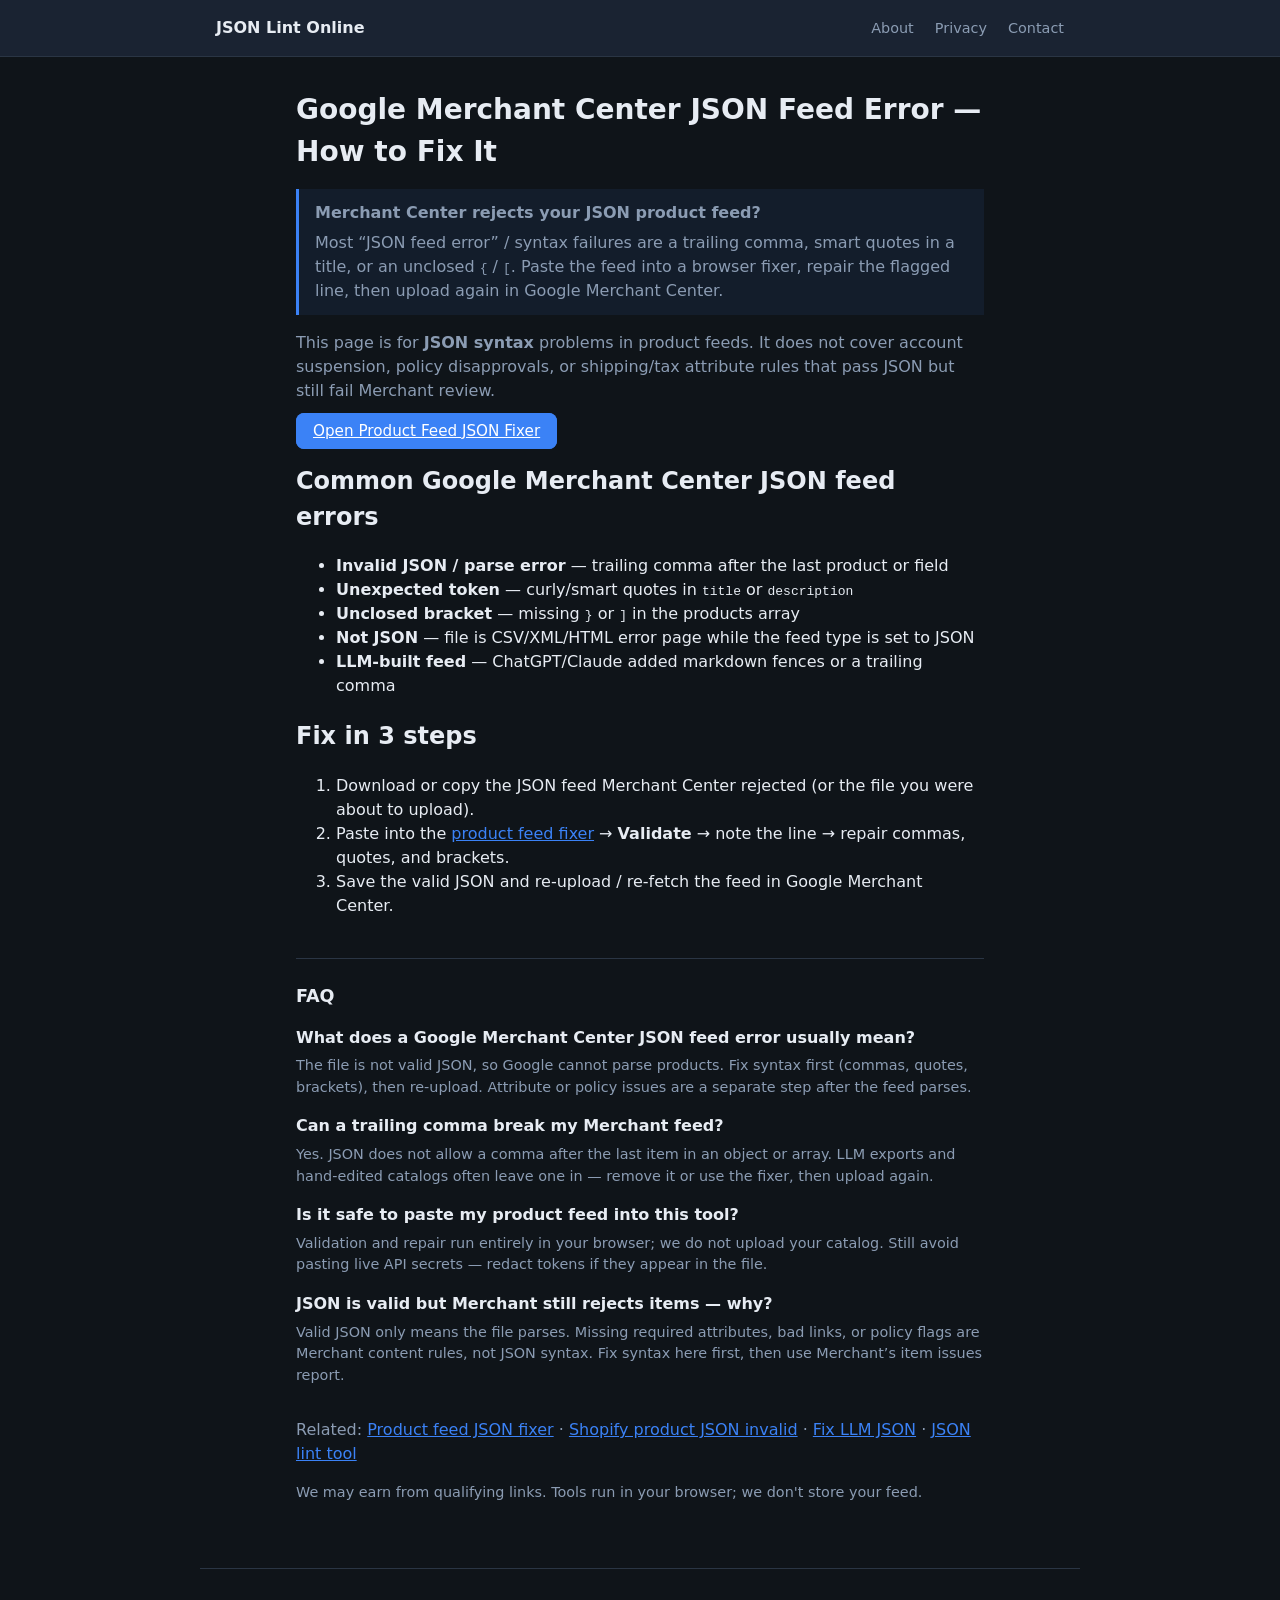
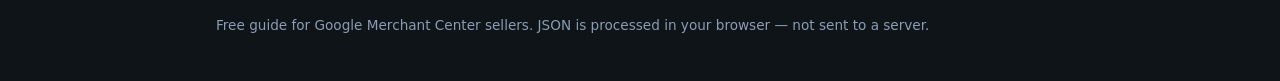
==== google-merchant-feed-json-error.html @ 8bc49a72 "ship W5 google-merchant-feed-json-error + A2 trailing-comma FAQ Co-authored-by: Cursor <cursoragent@" ====
<!DOCTYPE html>
<html lang="en">
  <head>
    <meta charset="UTF-8" />
    <script async src="https://www.googletagmanager.com/gtag/js?id=G-WXPLZ9SQD4"></script>
    <script>
      window.dataLayer = window.dataLayer || [];
      function gtag() {
        dataLayer.push(arguments);
      }
      gtag("js", new Date());
      gtag("config", "G-WXPLZ9SQD4");
    </script>
    <meta name="viewport" content="width=device-width, initial-scale=1.0" />
    <title>Google Merchant Center JSON Feed Error — Fix Syntax &amp; Re-upload</title>
    <meta
      name="description"
      content="Google Merchant Center JSON feed error? Fix trailing commas, smart quotes, and invalid JSON in your browser, then re-upload. Covers common Merchant feed parse failures. No upload."
    />
    <link rel="canonical" href="https://site1-jsonlint.pages.dev/google-merchant-feed-json-error" />
    <link rel="stylesheet" href="/style.css" />
  </head>
  <body>
    <header class="site-header">
      <div class="wrap">
        <a class="brand" href="/">JSON Lint Online</a>
        <nav>
          <a href="/about.html">About</a>
          <a href="/privacy.html">Privacy</a>
          <a href="/contact.html">Contact</a>
        </nav>
      </div>
    </header>

    <main class="page-main wrap">
      <h1>Google Merchant Center JSON Feed Error — How to Fix It</h1>
      <div class="snippet-answer">
        <p><strong>Merchant Center rejects your JSON product feed?</strong></p>
        <p>
          Most “JSON feed error” / syntax failures are a trailing comma, smart quotes in a title, or an unclosed
          <code>{</code> / <code>[</code>. Paste the feed into a browser fixer, repair the flagged line, then upload
          again in Google Merchant Center.
        </p>
      </div>
      <p class="lead">
        This page is for <strong>JSON syntax</strong> problems in product feeds. It does not cover account suspension,
        policy disapprovals, or shipping/tax attribute rules that pass JSON but still fail Merchant review.
      </p>

      <p>
        <a href="/product-feed-json" class="btn primary">Open Product Feed JSON Fixer</a>
      </p>

      <h2>Common Google Merchant Center JSON feed errors</h2>
      <ul>
        <li><strong>Invalid JSON / parse error</strong> — trailing comma after the last product or field</li>
        <li><strong>Unexpected token</strong> — curly/smart quotes in <code>title</code> or <code>description</code></li>
        <li><strong>Unclosed bracket</strong> — missing <code>}</code> or <code>]</code> in the products array</li>
        <li><strong>Not JSON</strong> — file is CSV/XML/HTML error page while the feed type is set to JSON</li>
        <li><strong>LLM-built feed</strong> — ChatGPT/Claude added markdown fences or a trailing comma</li>
      </ul>

      <h2>Fix in 3 steps</h2>
      <ol>
        <li>Download or copy the JSON feed Merchant Center rejected (or the file you were about to upload).</li>
        <li>
          Paste into the <a href="/product-feed-json">product feed fixer</a> → <strong>Validate</strong> → note the
          line → repair commas, quotes, and brackets.
        </li>
        <li>Save the valid JSON and re-upload / re-fetch the feed in Google Merchant Center.</li>
      </ol>

      <section class="faq" aria-labelledby="faq-heading">
        <h2 id="faq-heading">FAQ</h2>
        <dl>
          <dt>What does a Google Merchant Center JSON feed error usually mean?</dt>
          <dd>
            The file is not valid JSON, so Google cannot parse products. Fix syntax first (commas, quotes, brackets),
            then re-upload. Attribute or policy issues are a separate step after the feed parses.
          </dd>
          <dt>Can a trailing comma break my Merchant feed?</dt>
          <dd>
            Yes. JSON does not allow a comma after the last item in an object or array. LLM exports and hand-edited
            catalogs often leave one in — remove it or use the fixer, then upload again.
          </dd>
          <dt>Is it safe to paste my product feed into this tool?</dt>
          <dd>
            Validation and repair run entirely in your browser; we do not upload your catalog. Still avoid pasting live
            API secrets — redact tokens if they appear in the file.
          </dd>
          <dt>JSON is valid but Merchant still rejects items — why?</dt>
          <dd>
            Valid JSON only means the file parses. Missing required attributes, bad links, or policy flags are Merchant
            content rules, not JSON syntax. Fix syntax here first, then use Merchant’s item issues report.
          </dd>
        </dl>
      </section>

      <p class="lead" style="margin-top: 2rem">
        Related:
        <a href="/product-feed-json">Product feed JSON fixer</a>
        ·
        <a href="/shopify-product-json-invalid">Shopify product JSON invalid</a>
        ·
        <a href="/json-repair">Fix LLM JSON</a>
        ·
        <a href="/">JSON lint tool</a>
      </p>
      <p class="lead" style="font-size: 0.9rem; color: var(--muted)">
        We may earn from qualifying links. Tools run in your browser; we don&apos;t store your feed.
      </p>
    </main>

    <footer class="site-footer wrap">
      <p>Free guide for Google Merchant Center sellers. JSON is processed in your browser — not sent to a server.</p>
    </footer>
  </body>
</html>
---- style.css ----
:root {
  --bg: #0f1419;
  --surface: #1a2332;
  --text: #e7ecf3;
  --muted: #8b9cb3;
  --accent: #3b82f6;
  --ok: #22c55e;
  --err: #f87171;
  --border: #2a3544;
  --font: "Segoe UI", system-ui, sans-serif;
  --mono: ui-monospace, "Cascadia Code", Consolas, monospace;
}

* {
  box-sizing: border-box;
}

body {
  margin: 0;
  font-family: var(--font);
  background: var(--bg);
  color: var(--text);
  line-height: 1.5;
}

.wrap {
  max-width: 880px;
  margin: 0 auto;
  padding: 0 1rem;
}

.site-header {
  border-bottom: 1px solid var(--border);
  background: var(--surface);
}

.site-header .wrap {
  display: flex;
  align-items: center;
  justify-content: space-between;
  min-height: 56px;
}

.brand {
  color: var(--text);
  font-weight: 700;
  text-decoration: none;
}

nav a {
  color: var(--muted);
  text-decoration: none;
  margin-left: 1rem;
  font-size: 0.9rem;
}

nav a:hover {
  color: var(--text);
}

main {
  padding: 2rem 1rem 3rem;
}

h1 {
  margin: 0 0 0.5rem;
  font-size: 1.75rem;
}

.lead {
  color: var(--muted);
  margin: 0 0 1rem;
}

.snippet-answer {
  margin: 0 0 1rem;
  padding: 0.75rem 1rem;
  border-left: 3px solid var(--accent);
  background: color-mix(in srgb, var(--accent) 8%, var(--bg));
}

.snippet-answer p {
  margin: 0;
}

.snippet-answer p + p {
  margin-top: 0.35rem;
  color: var(--muted);
}

.examples {
  display: flex;
  align-items: center;
  gap: 0.5rem;
  flex-wrap: wrap;
  margin-bottom: 1rem;
}

.examples-label {
  font-size: 0.85rem;
  color: var(--muted);
}

.btn.example {
  font-size: 0.85rem;
  padding: 0.35rem 0.75rem;
  border-color: color-mix(in srgb, var(--accent) 40%, var(--border));
  color: color-mix(in srgb, var(--accent) 80%, var(--text));
}

.btn.example:hover {
  border-color: var(--accent);
  color: var(--text);
}

.btn.example.active {
  border-color: var(--accent);
  background: color-mix(in srgb, var(--accent) 15%, var(--surface));
}

.toolbar {
  display: flex;
  gap: 0.5rem;
  flex-wrap: wrap;
  margin-bottom: 1rem;
}

.btn {
  border: 1px solid var(--border);
  background: var(--surface);
  color: var(--text);
  padding: 0.5rem 1rem;
  border-radius: 8px;
  cursor: pointer;
  font-size: 0.95rem;
}

.btn.primary {
  background: var(--accent);
  border-color: var(--accent);
  color: #fff;
}

.btn.ghost {
  background: transparent;
}

.label {
  display: block;
  font-size: 0.85rem;
  color: var(--muted);
  margin: 0.75rem 0 0.35rem;
}

textarea,
#output {
  width: 100%;
  min-height: 220px;
  padding: 1rem;
  border-radius: 10px;
  border: 1px solid var(--border);
  background: var(--surface);
  color: var(--text);
  font-family: var(--mono);
  font-size: 0.9rem;
  line-height: 1.45;
}

#output {
  white-space: pre-wrap;
  overflow: auto;
}

#output.ok {
  border-color: color-mix(in srgb, var(--ok) 50%, var(--border));
}

#output.err {
  border-color: color-mix(in srgb, var(--err) 50%, var(--border));
  color: #fecaca;
}

.site-footer {
  padding: 2rem 1rem;
  border-top: 1px solid var(--border);
  color: var(--muted);
  font-size: 0.85rem;
}

.faq {
  margin-top: 2.5rem;
  padding-top: 1.5rem;
  border-top: 1px solid var(--border);
}

.faq h2 {
  font-size: 1.1rem;
  margin: 0 0 1rem;
}

.faq dl {
  margin: 0;
}

.faq dt {
  font-weight: 600;
  margin-top: 1rem;
}

.faq dt:first-of-type {
  margin-top: 0;
}

.faq dd {
  margin: 0.35rem 0 0;
  color: var(--muted);
  font-size: 0.9rem;
}

.faq ul {
  margin: 0;
  padding-left: 1.25rem;
  color: var(--muted);
  font-size: 0.9rem;
}

.faq ul li + li {
  margin-top: 0.35rem;
}

.faq h2 + h2 {
  margin-top: 1.5rem;
}

.page-main {
  padding: 2rem 1rem 3rem;
  max-width: 720px;
  margin: 0 auto;
}

.page-main h1 {
  margin-bottom: 1rem;
}

.page-main p {
  color: var(--muted);
}

.page-main a {
  color: var(--accent);
}
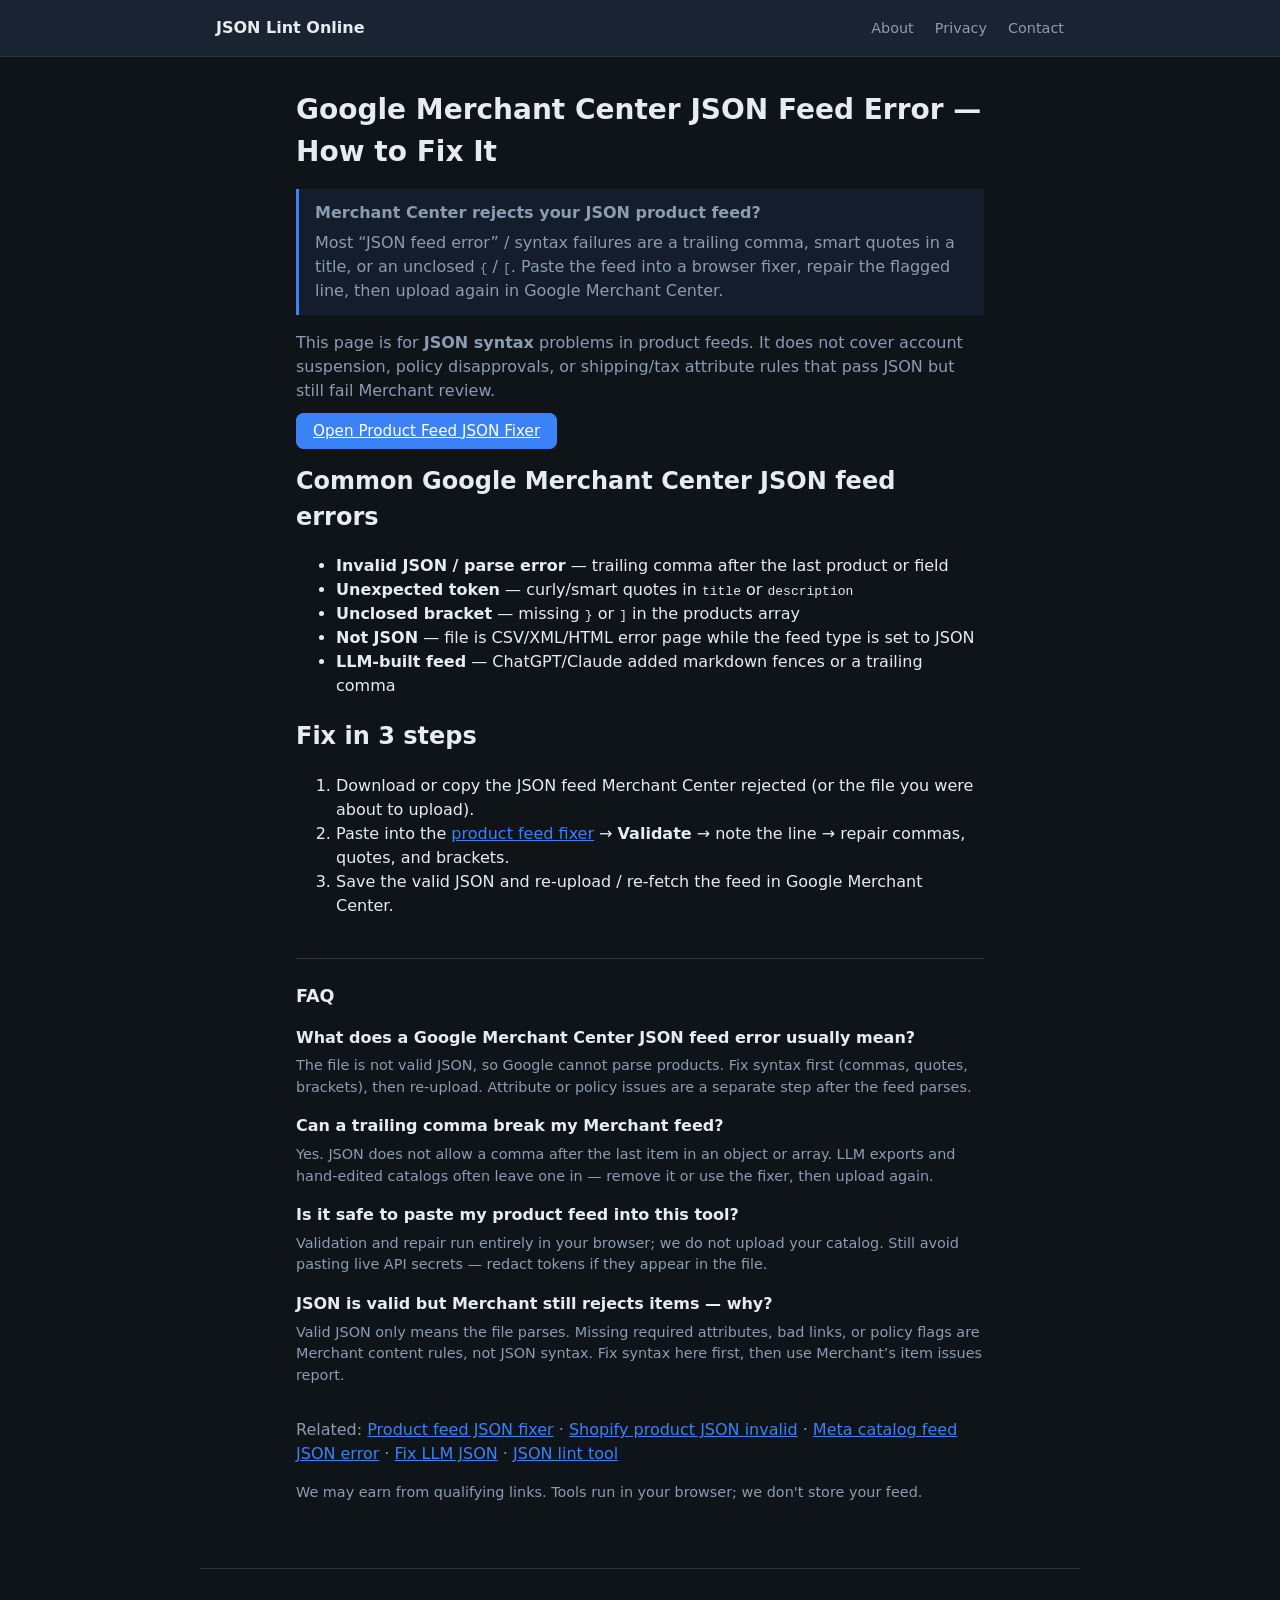
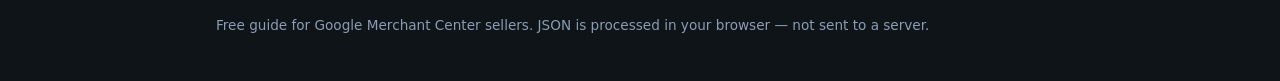
==== commit a52fcfd8: "Ship W7 meta catalog feed JSON error page Co-authored-by: Cursor <cursoragent@cursor.com>" ====
--- a/google-merchant-feed-json-error.html
+++ b/google-merchant-feed-json-error.html
@@ -102,6 +102,8 @@
         ·
         <a href="/shopify-product-json-invalid">Shopify product JSON invalid</a>
         ·
+        <a href="/meta-catalog-feed-json">Meta catalog feed JSON error</a>
+        ·
         <a href="/json-repair">Fix LLM JSON</a>
         ·
         <a href="/">JSON lint tool</a>
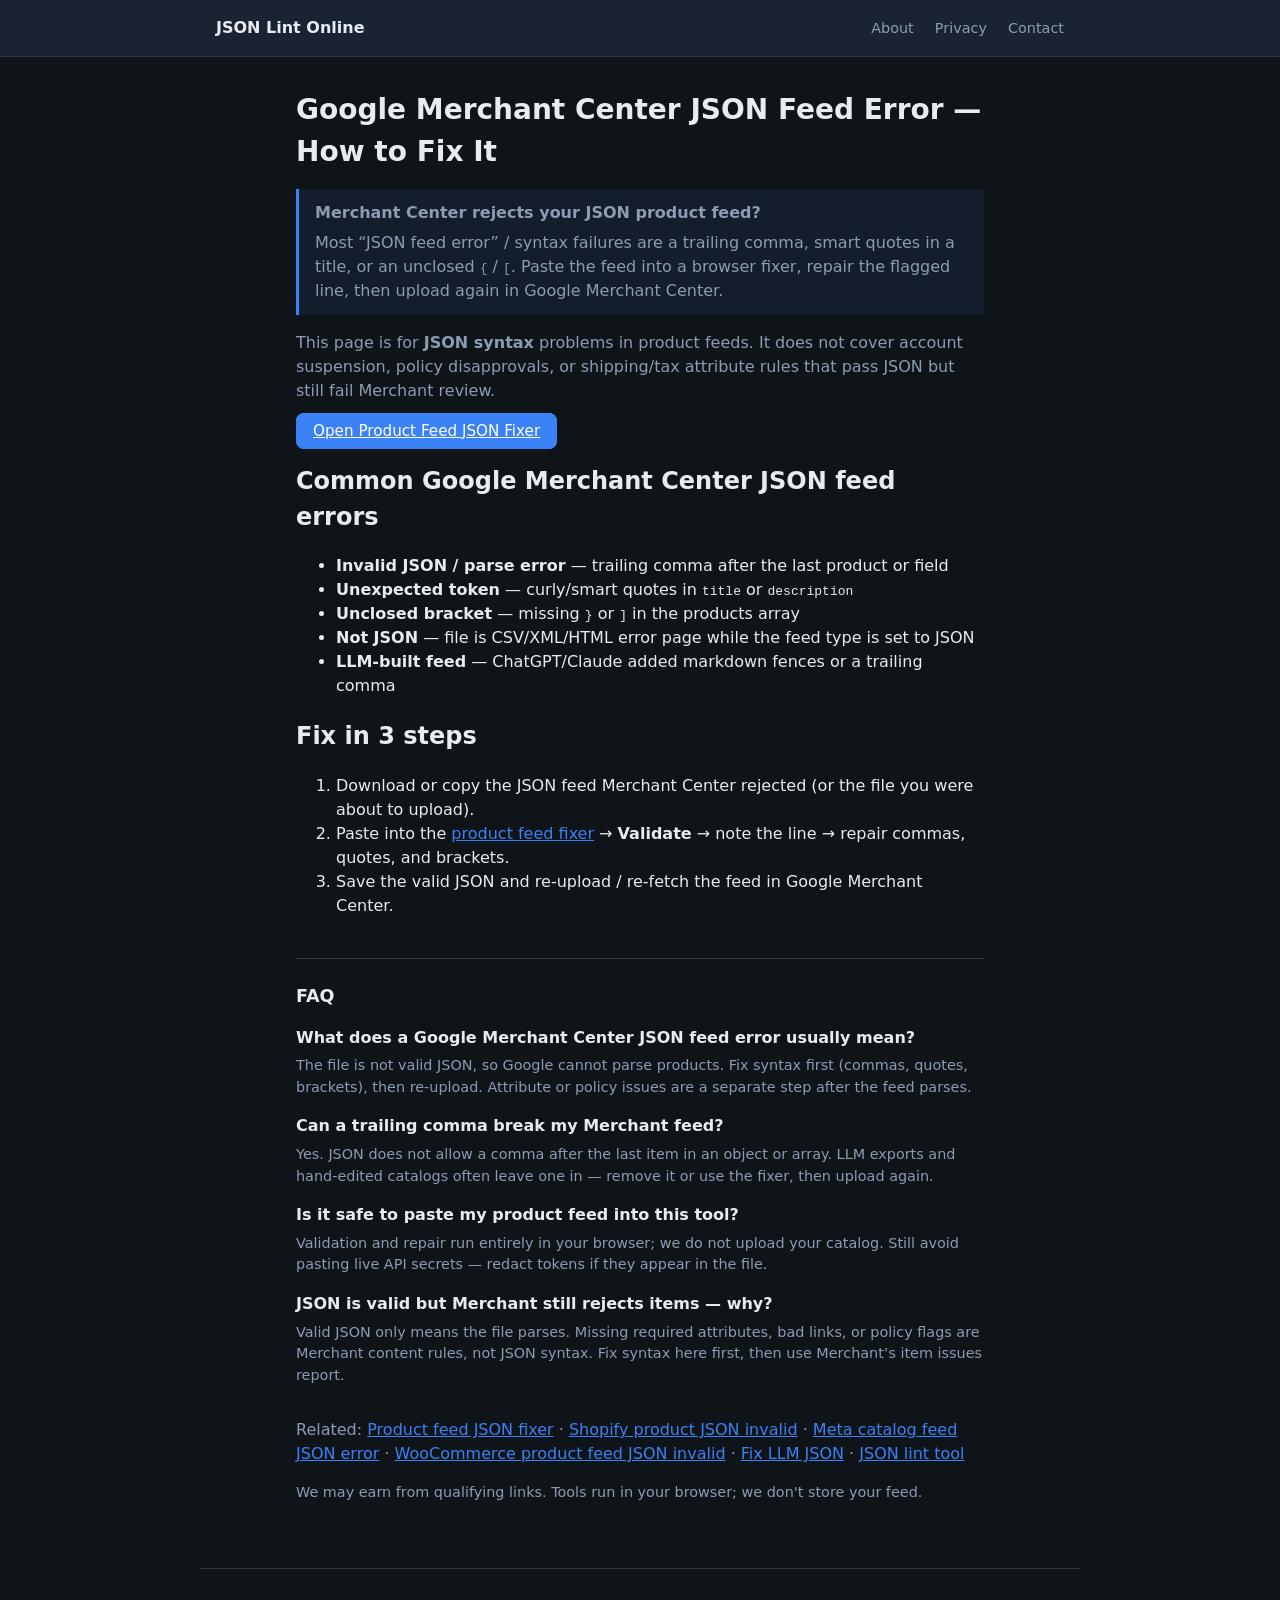
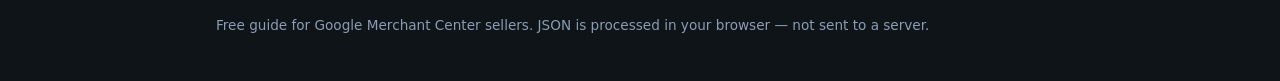
==== commit bc9a8b71: "Ship W8 woocommerce product feed JSON invalid page Catch up overdue Affiliate W8 hub page with sitem" ====
--- a/google-merchant-feed-json-error.html
+++ b/google-merchant-feed-json-error.html
@@ -1,120 +1,122 @@
-<!DOCTYPE html>
-<html lang="en">
-  <head>
-    <meta charset="UTF-8" />
-    <script async src="https://www.googletagmanager.com/gtag/js?id=G-WXPLZ9SQD4"></script>
-    <script>
-      window.dataLayer = window.dataLayer || [];
-      function gtag() {
-        dataLayer.push(arguments);
-      }
-      gtag("js", new Date());
-      gtag("config", "G-WXPLZ9SQD4");
-    </script>
-    <meta name="viewport" content="width=device-width, initial-scale=1.0" />
-    <title>Google Merchant Center JSON Feed Error — Fix Syntax &amp; Re-upload</title>
-    <meta
-      name="description"
-      content="Google Merchant Center JSON feed error? Fix trailing commas, smart quotes, and invalid JSON in your browser, then re-upload. Covers common Merchant feed parse failures. No upload."
-    />
-    <link rel="canonical" href="https://site1-jsonlint.pages.dev/google-merchant-feed-json-error" />
-    <link rel="stylesheet" href="/style.css" />
-  </head>
-  <body>
-    <header class="site-header">
-      <div class="wrap">
-        <a class="brand" href="/">JSON Lint Online</a>
-        <nav>
-          <a href="/about.html">About</a>
-          <a href="/privacy.html">Privacy</a>
-          <a href="/contact.html">Contact</a>
-        </nav>
-      </div>
-    </header>
-
-    <main class="page-main wrap">
-      <h1>Google Merchant Center JSON Feed Error — How to Fix It</h1>
-      <div class="snippet-answer">
-        <p><strong>Merchant Center rejects your JSON product feed?</strong></p>
-        <p>
-          Most “JSON feed error” / syntax failures are a trailing comma, smart quotes in a title, or an unclosed
-          <code>{</code> / <code>[</code>. Paste the feed into a browser fixer, repair the flagged line, then upload
-          again in Google Merchant Center.
-        </p>
-      </div>
-      <p class="lead">
-        This page is for <strong>JSON syntax</strong> problems in product feeds. It does not cover account suspension,
-        policy disapprovals, or shipping/tax attribute rules that pass JSON but still fail Merchant review.
-      </p>
-
-      <p>
-        <a href="/product-feed-json" class="btn primary">Open Product Feed JSON Fixer</a>
-      </p>
-
-      <h2>Common Google Merchant Center JSON feed errors</h2>
-      <ul>
-        <li><strong>Invalid JSON / parse error</strong> — trailing comma after the last product or field</li>
-        <li><strong>Unexpected token</strong> — curly/smart quotes in <code>title</code> or <code>description</code></li>
-        <li><strong>Unclosed bracket</strong> — missing <code>}</code> or <code>]</code> in the products array</li>
-        <li><strong>Not JSON</strong> — file is CSV/XML/HTML error page while the feed type is set to JSON</li>
-        <li><strong>LLM-built feed</strong> — ChatGPT/Claude added markdown fences or a trailing comma</li>
-      </ul>
-
-      <h2>Fix in 3 steps</h2>
-      <ol>
-        <li>Download or copy the JSON feed Merchant Center rejected (or the file you were about to upload).</li>
-        <li>
-          Paste into the <a href="/product-feed-json">product feed fixer</a> → <strong>Validate</strong> → note the
-          line → repair commas, quotes, and brackets.
-        </li>
-        <li>Save the valid JSON and re-upload / re-fetch the feed in Google Merchant Center.</li>
-      </ol>
-
-      <section class="faq" aria-labelledby="faq-heading">
-        <h2 id="faq-heading">FAQ</h2>
-        <dl>
-          <dt>What does a Google Merchant Center JSON feed error usually mean?</dt>
-          <dd>
-            The file is not valid JSON, so Google cannot parse products. Fix syntax first (commas, quotes, brackets),
-            then re-upload. Attribute or policy issues are a separate step after the feed parses.
-          </dd>
-          <dt>Can a trailing comma break my Merchant feed?</dt>
-          <dd>
-            Yes. JSON does not allow a comma after the last item in an object or array. LLM exports and hand-edited
-            catalogs often leave one in — remove it or use the fixer, then upload again.
-          </dd>
-          <dt>Is it safe to paste my product feed into this tool?</dt>
-          <dd>
-            Validation and repair run entirely in your browser; we do not upload your catalog. Still avoid pasting live
-            API secrets — redact tokens if they appear in the file.
-          </dd>
-          <dt>JSON is valid but Merchant still rejects items — why?</dt>
-          <dd>
-            Valid JSON only means the file parses. Missing required attributes, bad links, or policy flags are Merchant
-            content rules, not JSON syntax. Fix syntax here first, then use Merchant’s item issues report.
-          </dd>
-        </dl>
-      </section>
-
-      <p class="lead" style="margin-top: 2rem">
-        Related:
-        <a href="/product-feed-json">Product feed JSON fixer</a>
-        ·
-        <a href="/shopify-product-json-invalid">Shopify product JSON invalid</a>
-        ·
-        <a href="/meta-catalog-feed-json">Meta catalog feed JSON error</a>
-        ·
-        <a href="/json-repair">Fix LLM JSON</a>
-        ·
-        <a href="/">JSON lint tool</a>
-      </p>
-      <p class="lead" style="font-size: 0.9rem; color: var(--muted)">
-        We may earn from qualifying links. Tools run in your browser; we don&apos;t store your feed.
-      </p>
-    </main>
-
-    <footer class="site-footer wrap">
-      <p>Free guide for Google Merchant Center sellers. JSON is processed in your browser — not sent to a server.</p>
-    </footer>
-  </body>
-</html>
+<!DOCTYPE html>
+<html lang="en">
+  <head>
+    <meta charset="UTF-8" />
+    <script async src="https://www.googletagmanager.com/gtag/js?id=G-WXPLZ9SQD4"></script>
+    <script>
+      window.dataLayer = window.dataLayer || [];
+      function gtag() {
+        dataLayer.push(arguments);
+      }
+      gtag("js", new Date());
+      gtag("config", "G-WXPLZ9SQD4");
+    </script>
+    <meta name="viewport" content="width=device-width, initial-scale=1.0" />
+    <title>Google Merchant Center JSON Feed Error — Fix Syntax &amp; Re-upload</title>
+    <meta
+      name="description"
+      content="Google Merchant Center JSON feed error? Fix trailing commas, smart quotes, and invalid JSON in your browser, then re-upload. Covers common Merchant feed parse failures. No upload."
+    />
+    <link rel="canonical" href="https://site1-jsonlint.pages.dev/google-merchant-feed-json-error" />
+    <link rel="stylesheet" href="/style.css" />
+  </head>
+  <body>
+    <header class="site-header">
+      <div class="wrap">
+        <a class="brand" href="/">JSON Lint Online</a>
+        <nav>
+          <a href="/about.html">About</a>
+          <a href="/privacy.html">Privacy</a>
+          <a href="/contact.html">Contact</a>
+        </nav>
+      </div>
+    </header>
+
+    <main class="page-main wrap">
+      <h1>Google Merchant Center JSON Feed Error — How to Fix It</h1>
+      <div class="snippet-answer">
+        <p><strong>Merchant Center rejects your JSON product feed?</strong></p>
+        <p>
+          Most “JSON feed error” / syntax failures are a trailing comma, smart quotes in a title, or an unclosed
+          <code>{</code> / <code>[</code>. Paste the feed into a browser fixer, repair the flagged line, then upload
+          again in Google Merchant Center.
+        </p>
+      </div>
+      <p class="lead">
+        This page is for <strong>JSON syntax</strong> problems in product feeds. It does not cover account suspension,
+        policy disapprovals, or shipping/tax attribute rules that pass JSON but still fail Merchant review.
+      </p>
+
+      <p>
+        <a href="/product-feed-json" class="btn primary">Open Product Feed JSON Fixer</a>
+      </p>
+
+      <h2>Common Google Merchant Center JSON feed errors</h2>
+      <ul>
+        <li><strong>Invalid JSON / parse error</strong> — trailing comma after the last product or field</li>
+        <li><strong>Unexpected token</strong> — curly/smart quotes in <code>title</code> or <code>description</code></li>
+        <li><strong>Unclosed bracket</strong> — missing <code>}</code> or <code>]</code> in the products array</li>
+        <li><strong>Not JSON</strong> — file is CSV/XML/HTML error page while the feed type is set to JSON</li>
+        <li><strong>LLM-built feed</strong> — ChatGPT/Claude added markdown fences or a trailing comma</li>
+      </ul>
+
+      <h2>Fix in 3 steps</h2>
+      <ol>
+        <li>Download or copy the JSON feed Merchant Center rejected (or the file you were about to upload).</li>
+        <li>
+          Paste into the <a href="/product-feed-json">product feed fixer</a> → <strong>Validate</strong> → note the
+          line → repair commas, quotes, and brackets.
+        </li>
+        <li>Save the valid JSON and re-upload / re-fetch the feed in Google Merchant Center.</li>
+      </ol>
+
+      <section class="faq" aria-labelledby="faq-heading">
+        <h2 id="faq-heading">FAQ</h2>
+        <dl>
+          <dt>What does a Google Merchant Center JSON feed error usually mean?</dt>
+          <dd>
+            The file is not valid JSON, so Google cannot parse products. Fix syntax first (commas, quotes, brackets),
+            then re-upload. Attribute or policy issues are a separate step after the feed parses.
+          </dd>
+          <dt>Can a trailing comma break my Merchant feed?</dt>
+          <dd>
+            Yes. JSON does not allow a comma after the last item in an object or array. LLM exports and hand-edited
+            catalogs often leave one in — remove it or use the fixer, then upload again.
+          </dd>
+          <dt>Is it safe to paste my product feed into this tool?</dt>
+          <dd>
+            Validation and repair run entirely in your browser; we do not upload your catalog. Still avoid pasting live
+            API secrets — redact tokens if they appear in the file.
+          </dd>
+          <dt>JSON is valid but Merchant still rejects items — why?</dt>
+          <dd>
+            Valid JSON only means the file parses. Missing required attributes, bad links, or policy flags are Merchant
+            content rules, not JSON syntax. Fix syntax here first, then use Merchant’s item issues report.
+          </dd>
+        </dl>
+      </section>
+
+      <p class="lead" style="margin-top: 2rem">
+        Related:
+        <a href="/product-feed-json">Product feed JSON fixer</a>
+        ·
+        <a href="/shopify-product-json-invalid">Shopify product JSON invalid</a>
+        ·
+        <a href="/meta-catalog-feed-json">Meta catalog feed JSON error</a>
+        ·
+        <a href="/woocommerce-product-feed-json">WooCommerce product feed JSON invalid</a>
+        ·
+        <a href="/json-repair">Fix LLM JSON</a>
+        ·
+        <a href="/">JSON lint tool</a>
+      </p>
+      <p class="lead" style="font-size: 0.9rem; color: var(--muted)">
+        We may earn from qualifying links. Tools run in your browser; we don&apos;t store your feed.
+      </p>
+    </main>
+
+    <footer class="site-footer wrap">
+      <p>Free guide for Google Merchant Center sellers. JSON is processed in your browser — not sent to a server.</p>
+    </footer>
+  </body>
+</html>
